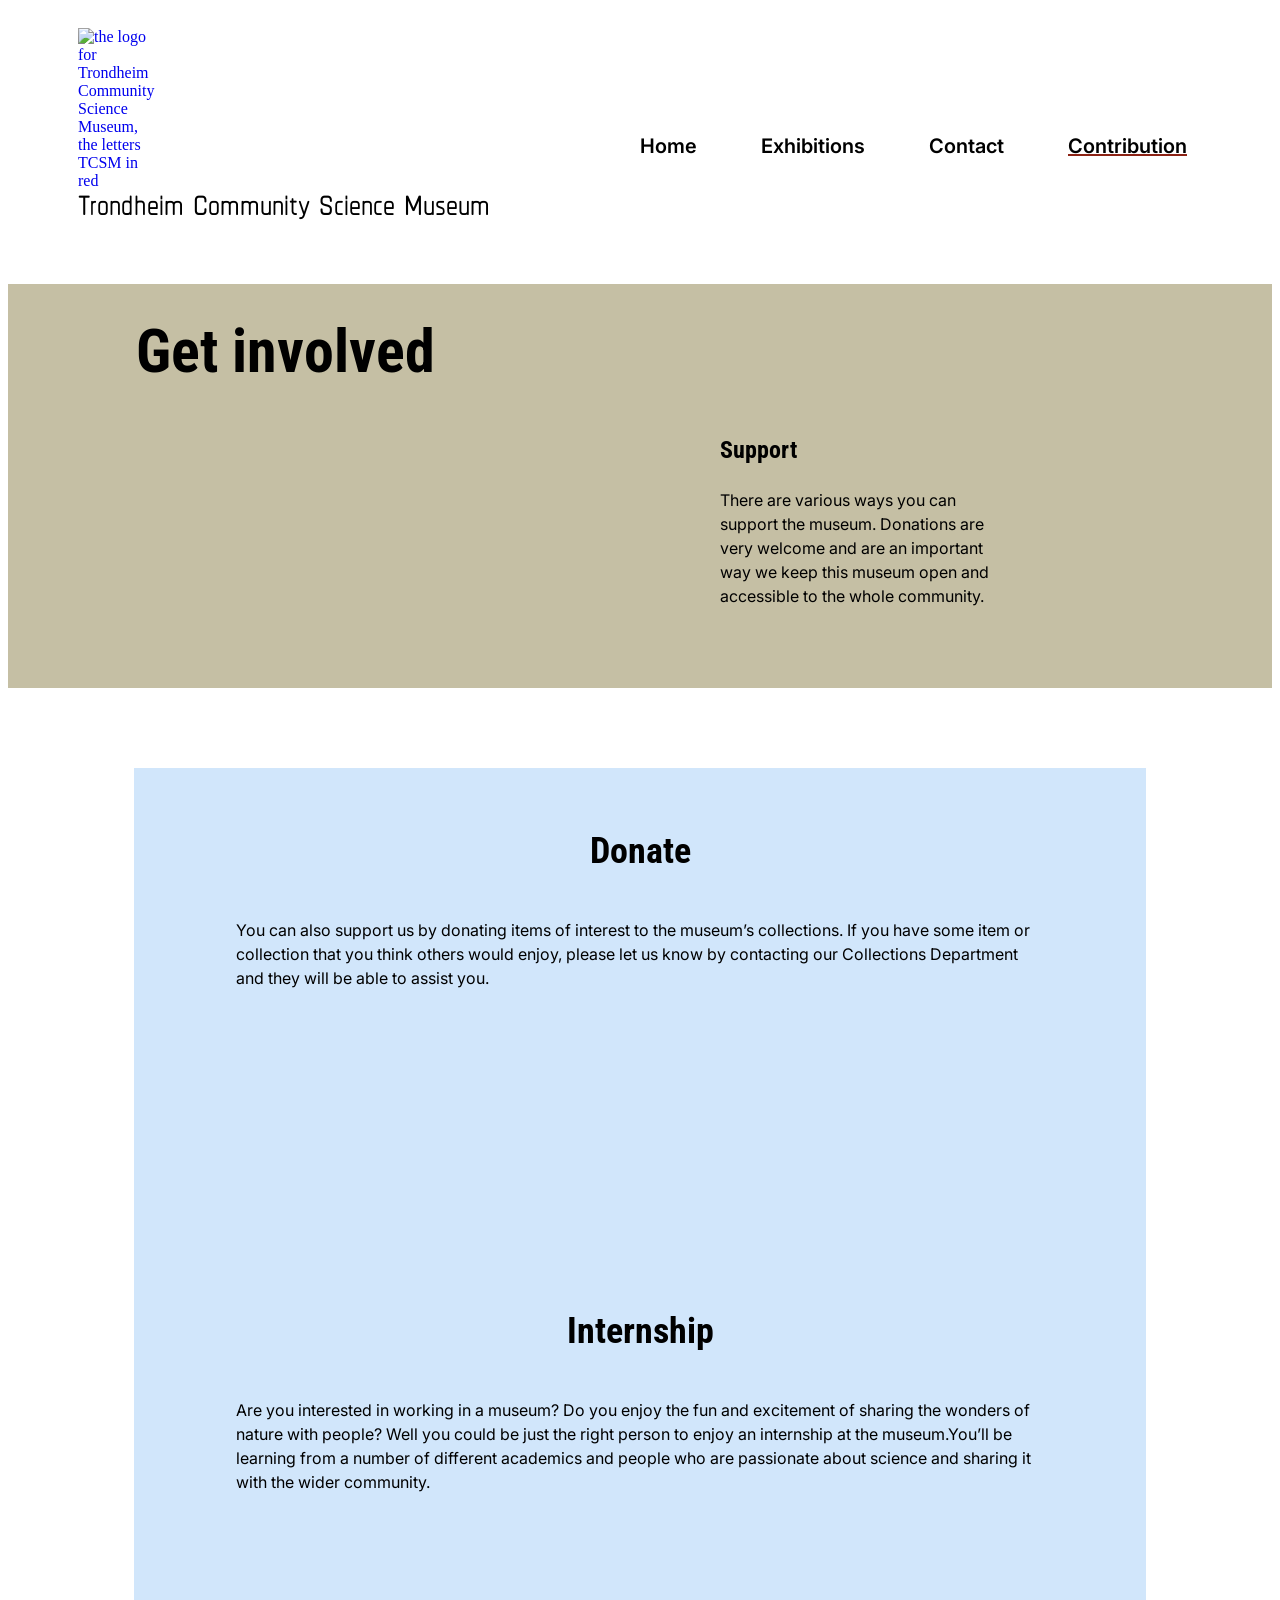
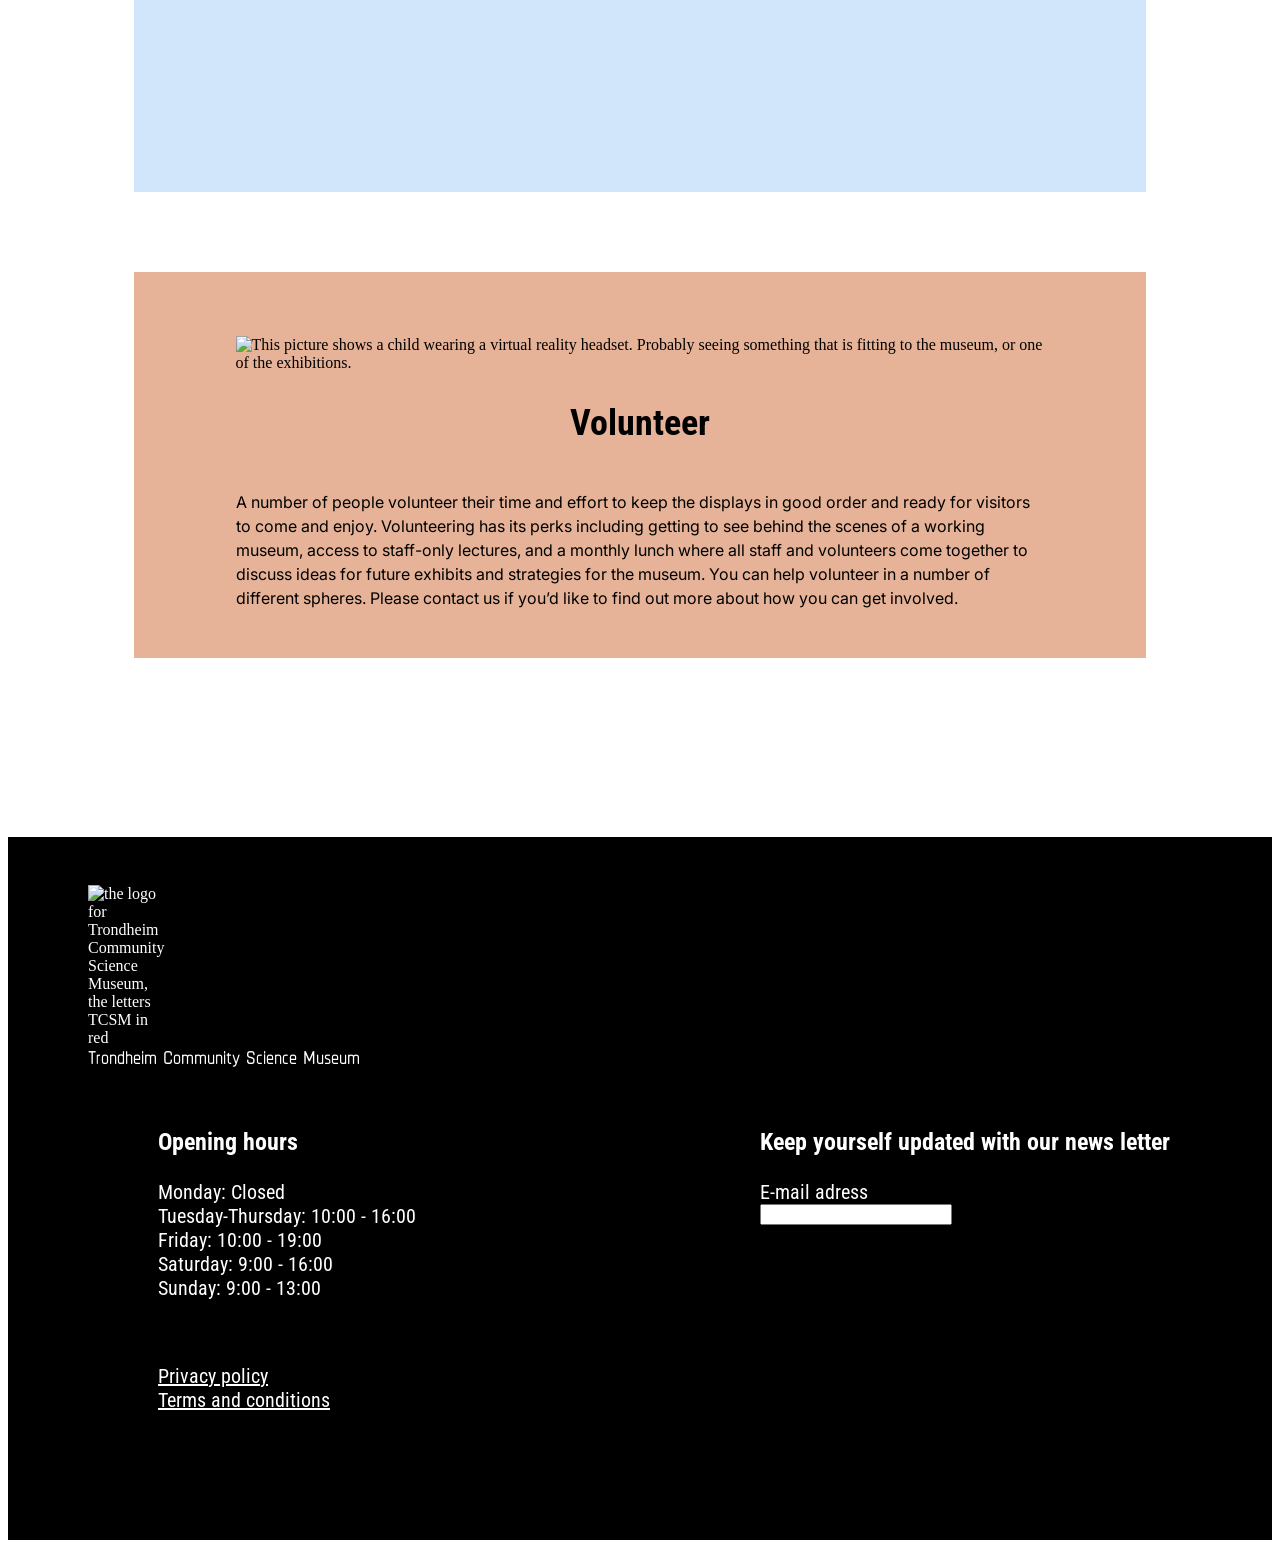
==== contribution.html @ 6265d52e "megachange" ====
<!DOCTYPE html>
<html lang="en">
  <head>
    <meta charset="UTF-8" />
    <meta
      name="description"
      content="This is the contribution page for the Trondheim Community Science Museum (TCSM). Here you can read about how to contribute to our museum, through donations or maybe volunteering and helping us at the museum!"
    />
    <meta name="viewport" content="width=device-width, initial-scale=1.0" />
    <title>Trondheim Community Science Musem</title>
    <link href="css/style.css" rel="stylesheet" />
    <link href="css/incommon.css" rel="stylesheet" />
    <script
      src="https://kit.fontawesome.com/cc9325c3ed.js"
      crossorigin="anonymous"
    ></script>
    <style>
      @import url("https://fonts.googleapis.com/css2?family=Roboto+Condensed:ital,wght@0,100..900;1,100..900&display=swap");
      @import url("https://fonts.googleapis.com/css2?family=Inter:ital,opsz,wght@0,14..32,100..900;1,14..32,100..900&family=Roboto+Condensed:ital,wght@0,100..900;1,100..900&display=swap");
      @import url("https://fonts.googleapis.com/css2?family=Chathura:wght@100;300;400;700;800&family=Inter:ital,opsz,wght@0,14..32,100..900;1,14..32,100..900&family=Roboto+Condensed:ital,wght@0,100..900;1,100..900&display=swap");
    </style>
  </head>

  <body>
    <header>
      <input type="checkbox" id="menu-checkbox" />
      <label for="menu-checkbox" class="menu-icon"
        ><i class="fas fa-bars"></i
      ></label>
      <nav>
        <a href="index.html" class="logo"
          ><img
            src="images/TCSM2.jpg"
            alt="the logo for Trondheim Community Science Museum, the letters TCSM in red"
          />
          <h1>Trondheim Community Science Museum</h1></a
        >

        <div class="navbar">
          <div class="nav-button">
            <a href="index.html">Home</a>
          </div>
          <div class="nav-button">
            <a href="exhibitions.html">Exhibitions</a>
          </div>
          <div class="nav-button"><a href="contact.html">Contact</a></div>
          <div class="nav-button">
            <a href="contribution.html" class="active">Contribution</a>
          </div>
        </div>
      </nav>
    </header>
    <main>
      <div class="header-box">
        <div class="get-involved">
          <h1>Get involved</h1>

          <div class="info-text">
            <h3>Support</h3>
            <p>
              There are various ways you can support the museum. Donations are
              very welcome and are an important way we keep this museum open and
              accessible to the whole community.
            </p>
          </div>
        </div>
      </div>
      <div class="blue-box">
        <div class="info-text2">
          <h2>Donate</h2>
          <p>
            You can also support us by donating items of interest to the
            museum’s collections. If you have some item or collection that you
            think others would enjoy, please let us know by contacting our
            Collections Department and they will be able to assist you.
          </p>
        </div>
        <div class="info-text2">
          <h2>Internship</h2>
          <p>
            Are you interested in working in a museum? Do you enjoy the fun and
            excitement of sharing the wonders of nature with people? Well you
            could be just the right person to enjoy an internship at the
            museum.You’ll be learning from a number of different academics and
            people who are passionate about science and sharing it with the
            wider community.
          </p>
        </div>
      </div>
      <div class="red-box">
        <div class="box-content">
          <img
            src="images/volunteer.jpg"
            alt="This picture shows a child wearing a virtual reality headset. Probably seeing something that is fitting to the museum, or one of the exhibitions."
          />
        </div>
        <div class="box-text">
          <div class="box-content"><h2>Volunteer</h2></div>
          <div class="box-content">
            <p>
              A number of people volunteer their time and effort to keep the
              displays in good order and ready for visitors to come and enjoy.
              Volunteering has its perks including getting to see behind the
              scenes of a working museum, access to staff-only lectures, and a
              monthly lunch where all staff and volunteers come together to
              discuss ideas for future exhibits and strategies for the museum.
              You can help volunteer in a number of different spheres. Please
              contact us if you’d like to find out more about how you can get
              involved.
            </p>
          </div>
        </div>
      </div>
    </main>
    <footer>
      <div class="footer-test">
        <a href="index.html" class="footer-logo"
          ><img
            src="images/TCSM.png"
            alt="the logo for Trondheim Community Science Museum, the letters TCSM in red"
          />
          <h1>Trondheim Community Science Museum</h1></a
        >
        <div class="footer-columns">
          <div class="opening-hours">
            <h3>Opening hours</h3>
            Monday: Closed<br />
            Tuesday-Thursday: 10:00 - 16:00<br />
            Friday: 10:00 - 19:00<br />
            Saturday: 9:00 - 16:00<br />
            Sunday: 9:00 - 13:00<br />
          </div>

          <div class="news-letter-some">
            <h3>Keep yourself updated with our news letter</h3>
            <div class="email">
              <label for="email">E-mail adress</label>
              <input
                type="email"
                name="email"
                id="email"
                class="form__input"
                required
              />
            </div>
            <div class="sosial-media">
              <div class="some-logo">
                <a href="https://www.facebook.com/"
                  ><i class="fab fa-facebook-f"></i
                ></a>
              </div>
              <div class="some-logo">
                <a href="https://www.Instagram.com/"
                  ><i class="fab fa-instagram"></i
                ></a>
              </div>
            </div>
          </div>
          <div class="privacy-terms">
            <a href="document-pp.html">Privacy policy</a>
            <a href="document-tc.html">Terms and conditions</a>
          </div>
        </div>
      </div>
    </footer>
  </body>
</html>
---- css/style.css ----
.header-pic img {
  justify-self: center;
  width: 100%;
}

.get-involved {
  background-color: hwb(49 29% 45% / 0.5);
  max-width: 100%;
  display: grid;
  grid-template-columns: 1fr 1fr;
  justify-content: center;
  align-items: top;
}

.contact-us {
  background-color: rgba(164, 206, 248, 0.5);
  max-width: 100%;
  display: grid;
  grid-template-columns: 1fr 1fr;
  justify-content: center;
  align-items: top;
}

.exhibition-spaces {
  display: grid;
  grid-template-columns: 1fr 1fr;
  justify-content: center;
  align-items: top;
  background-color: hsla(21, 61%, 50%, 0.5);
  width: 100%;
}
.name {
  display: flex;
  flex-direction: column;
}

/* input {
    border-radius: 5px;
    height: 2vw;
    width: 20vw;
  } */

.contact-text {
  display: flex;
  flex-direction: column;
  justify-content: center;
  font-family: "Roboto condensed", "Open Sans", "Helvetica Neue", sans-serif;
  font-size: 14px;
}

form {
  display: flex;
  flex-direction: column;
  justify-content: center;
  font-size: 20px;
}

.your-message {
  display: flex;
  flex-direction: column;
  justify-content: center;
  border-radius: 5px 5px 5px 5px;
  max-width: 30vw;
}

textarea {
  min-height: 150px;
  border-radius: 5px;
  margin: 1rem 0 1rem 0;
}

.header-box p {
  max-width: 60%;
  margin-bottom: 5rem;
  margin-right: 3rem;
}

.header-box-black p {
  max-width: 80%;
  margin-bottom: 5rem;
  margin-right: 3rem;
}

.header-box-black h4 {
  font-style: italic;
  font-weight: 100;
}

.p-p {
  background-color: rgb(0, 0, 0);
  max-width: 100%;
  display: grid;
  grid-template-columns: 1fr 1fr;
  justify-content: center;
  align-items: top;
  color: white;
}

.privacy-terms-doc {
  max-width: 100%;
}

.placement {
  display: flex;
  justify-content: center;
  max-width: 60%;
  margin-top: 115px;
}

.info-text {
  margin: 8rem 5rem 0rem 5rem;
  font-family: "Roboto condensed", "Open Sans", "Helvetica Neue", sans-serif;
}

.info-text2 {
  font-family: "Roboto condensed", "Open Sans", "Helvetica Neue", sans-serif;
  display: flex;
  align-items: center;
  flex-direction: column;
  min-height: 30rem;
}

.contact-info {
  display: grid;
  grid-template-columns: 1fr 1fr;
  margin: 0vw 2vw 0vw 5vw;
  font-family: "Roboto condensed", "Open Sans", "Helvetica Neue", sans-serif;
  font-size: 16px 14px;
}

.welcome {
  display: flex;
  flex-direction: column;
  justify-content: center;
  align-items: center;
  margin-top: 115px;
}

main h2 {
  font-family: "Roboto condensed", "Open Sans", "Helvetica Neue", sans-serif;
  font-size: 36px;
  max-width: 60%;
}

main p {
  font-family: "inter";
  font-size: 16px;
  max-width: 80%;
  line-height: 1.5;
}

main img {
  max-width: 80%;
}

.box-text {
  display: grid;
  justify-content: center;
  align-items: center;
}

.box-content {
  display: flex;
  justify-content: center;
  align-items: center;
}

.blue-box {
  background-color: rgba(164, 206, 248, 0.5);
  display: flex;
  flex-direction: column;
  max-width: 80%;
  margin-top: 5rem;
  padding-bottom: 2rem;
  padding-top: 2rem;
}

.blue-box img {
  margin-top: 2rem;
  max-height: 30rem;
  display: flex;
  flex-wrap: wrap;
}

.red-box {
  background-color: hsla(21, 61%, 50%, 0.5);
  display: flex;
  flex-direction: column;
  max-width: 80%;
  margin-top: 5rem;
  padding-bottom: 2rem;
  padding-top: 2rem;
}

.red-box img {
  margin-top: 2rem;
  max-height: 30rem;
  display: flex;
  flex-wrap: wrap;
}

.green-box {
  background-color: hwb(49 29% 45% / 0.5);
  display: flex;
  flex-direction: column;
  max-width: 80%;
  margin-top: 5rem;
  padding-bottom: 2rem;
  padding-top: 2rem;
}

.green-box img {
  margin-top: 2rem;
  max-height: 30rem;
  display: flex;
  flex-wrap: wrap;
}

button {
  background-color: #8c2214;
  color: white;
  border: none;
  border-radius: 5px;
  padding: 6px 0;
  margin-top: 10px;
  font-size: 20px;
  cursor: pointer;
}

main h1 {
  font-family: "Roboto condensed", "Open Sans", "Helvetica Neue", sans-serif;
  font-size: 48px;
  margin-left: 3rem;
  margin-top: 2rem;
}

main main h4 {
  font-family: "Roboto condensed", "Open Sans", "Helvetica Neue", sans-serif;
  font-size: 20px;
}

.exhibition-spaces {
  display: grid;
  grid-template-columns: 1fr 1fr;
  justify-content: center;
  align-items: top;
  background-color: hsla(21, 61%, 50%, 0.5);
  max-width: 100%;
}

main {
  display: flex;
  flex-direction: column;
  align-items: center;
}
---- css/incommon.css ----
nav {
    display: grid;
    grid-template-columns: 1fr 1fr;
    align-items: center;
    margin: 0px 70px 0px 70px;
  }

  nav a {
    text-decoration: none;
  }

  .navbar {
    display: flex;
    flex-wrap: wrap;
    gap: 5vw;
  }

  .active {
    text-decoration: underline;
    text-decoration-color: #8c2214;
  }
  nav a:hover {
    text-decoration: underline;
    text-decoration-color: #8c2214;
  }

  .navbar a {
    font-family: "inter";
    color: black;
    font-weight: 600;
    font-size: 20px;
  }

  .menu-icon {
    display: none;
  }

  #menu-checkbox {
    display: none;
  }

  header h1 {
    font-family: "chathura", "Open Sans", "Helvetica Neue", sans-serif;
    font-size: 48px;
    color: black;
    margin-top: -1.5rem;
    max-width: max-content;
  }

  .logo {
    text-decoration: none;
    max-width: fit-content;
  }

  .logo img {
    max-width: 5rem;
    margin-top: 20px;
  }
  .navbar header img {
    max-width: 100%;
  }
  main {
    display: flex;
    flex-direction: column;
    align-items: center;
  }

  main h3 {
    font-size: 24px;
  }

  main h1 {
    font-family: "Roboto condensed", "Open Sans", "Helvetica Neue", sans-serif;
    font-size: 60px;
    margin-left: 10vw;
  }

  main h4 {
    font-family: "Roboto condensed", "Open Sans", "Helvetica Neue", sans-serif;
    font-size: 20px;
  }

  
  footer {
    padding: 3rem 0rem 3rem 3rem;
    margin-top: 179px;
    background-color: black;
    color: white;
  }

  .footer-logo img {
    max-width: 5rem;
  }

  .footer-test {
    display: grid;
    align-items: center;
    justify-content: center;
  }
  .footer-columns {
    display: grid;
    grid-template-columns: 1fr 1fr;
    margin: 0px 70px 0px 70px;
    font-family: "Roboto condensed", "Open Sans", "Helvetica Neue", sans-serif;
    font-size: 20px;
    gap: 15vw;
  }

  footer h1 {
    color: white;
    font-family: "chathura", "Open Sans", "Helvetica Neue", sans-serif;
    font-size: 48;
    margin-top: -1rem;
    max-width: fit-content;
  }

  footer h3 {
    font-size: 24px;
    max-width: fit-content;
  }

  .email {
    display: flex;
    flex-direction: column;
    max-width: 15vw;
  }

  footer a {
    text-decoration: none;
    color: white;
    max-width: fit-content;
  }

  .some-logo {
    display: inline-block;
    padding: 0.5vw;
  }

  .some-logo i {
    font-size: 26px;
  }

  .sosial-media {
    margin: 1vw 0vw 0vw 17vw;
  }

  .privacy-terms {
    text-decoration: underline;
    display: flex;
    flex-direction: column;
    margin-top: -10vw;
  }

  .news-letter-some {
    justify-self: center;
  }

  
@media (max-width: 1000px) {
  header {
    background-color: black;
    max-width: 100%;
  }

  #menu-checkbox:checked ~ nav {
    display: block;
    background-color: black;
    font-family: "Roboto condensed", "Open Sans", "Helvetica Neue", sans-serif;
    font-size: 20px;
    position: absolute;
    z-index: 2;
  }

  .nav-button a {
    color: white;
    text-decoration: none;
    margin: 1rem;
    gap: 2rem;
  }

  .nav-button {
    padding: 1rem;
  }

  .navbar {
    padding: 0.5rem;
  }

  .menu-icon {
    display: block;
    cursor: pointer;
  }

  .menu-icon i {
    font-size: 47px;
    color: white;
    background-color: black;
    padding: 5px 7px 5px 7px;
  }

  nav,
  #menu-checkbox {
    display: none;
  }

  .active {
    background-color: #8c2214;
  }
  nav a:hover {
    background-color: #8c2214;
  }

  .logo img {
    display: none;
  }

  nav h1 {
    display: none;
  }

  .header-pic img {
    width: 100%;
  }

  footer {
    padding: 3rem 0rem 3rem 1rem;
    margin-top: 79px;
    background-color: black;
    color: white;
  }



  .footer-logo img {
    max-width: 3rem;
    margin-bottom: 0.7rem;
  }

  .footer-columns {
    margin: 0px 20px 0px 20px;
    font-family: "Roboto condensed", "Open Sans", "Helvetica Neue", sans-serif;
    font-size: 14px;
  }

  footer h3 {
    font-size: 15px;
  }

  .some-logo i {
    font-size: 18px;
  }

  h3 {
    font-family: "Roboto condensed", "Open Sans", "Helvetica Neue", sans-serif;
    font-size: 20px;
  }

  h2 {
    font-family: "Roboto condensed", "Open Sans", "Helvetica Neue", sans-serif;
    font-size: 36px;
    max-width: 80%;
  }


  /* .email {
    display: flex;
    flex-direction: column;
    max-width: 20vw;
  } */
/* 
  footer a {
    text-decoration: none;
    color: white;
  } */

  /* .some-logo {
    display: inline-block;
    padding: 0.4rem;
  }

  .some-logo i {
    font-size: 18px;
  }

  .sosial-media {
    margin: 0vw 0vw 0vw 14vw;
  } */

  /* .privacy-terms {
    text-decoration: underline;
    display: flex;
    flex-direction: column;
    margin-top: 5vw;
    margin-bottom: 2rem;
  } */
/* 
  .news-letter-some {
    justify-self: center;
  } */

  /* footer h1 {
    color: white;
    font-family: "chathura", "Open Sans", "Helvetica Neue", sans-serif;
    font-size: 36px;
    margin-top: -1.5rem;
  } */
}
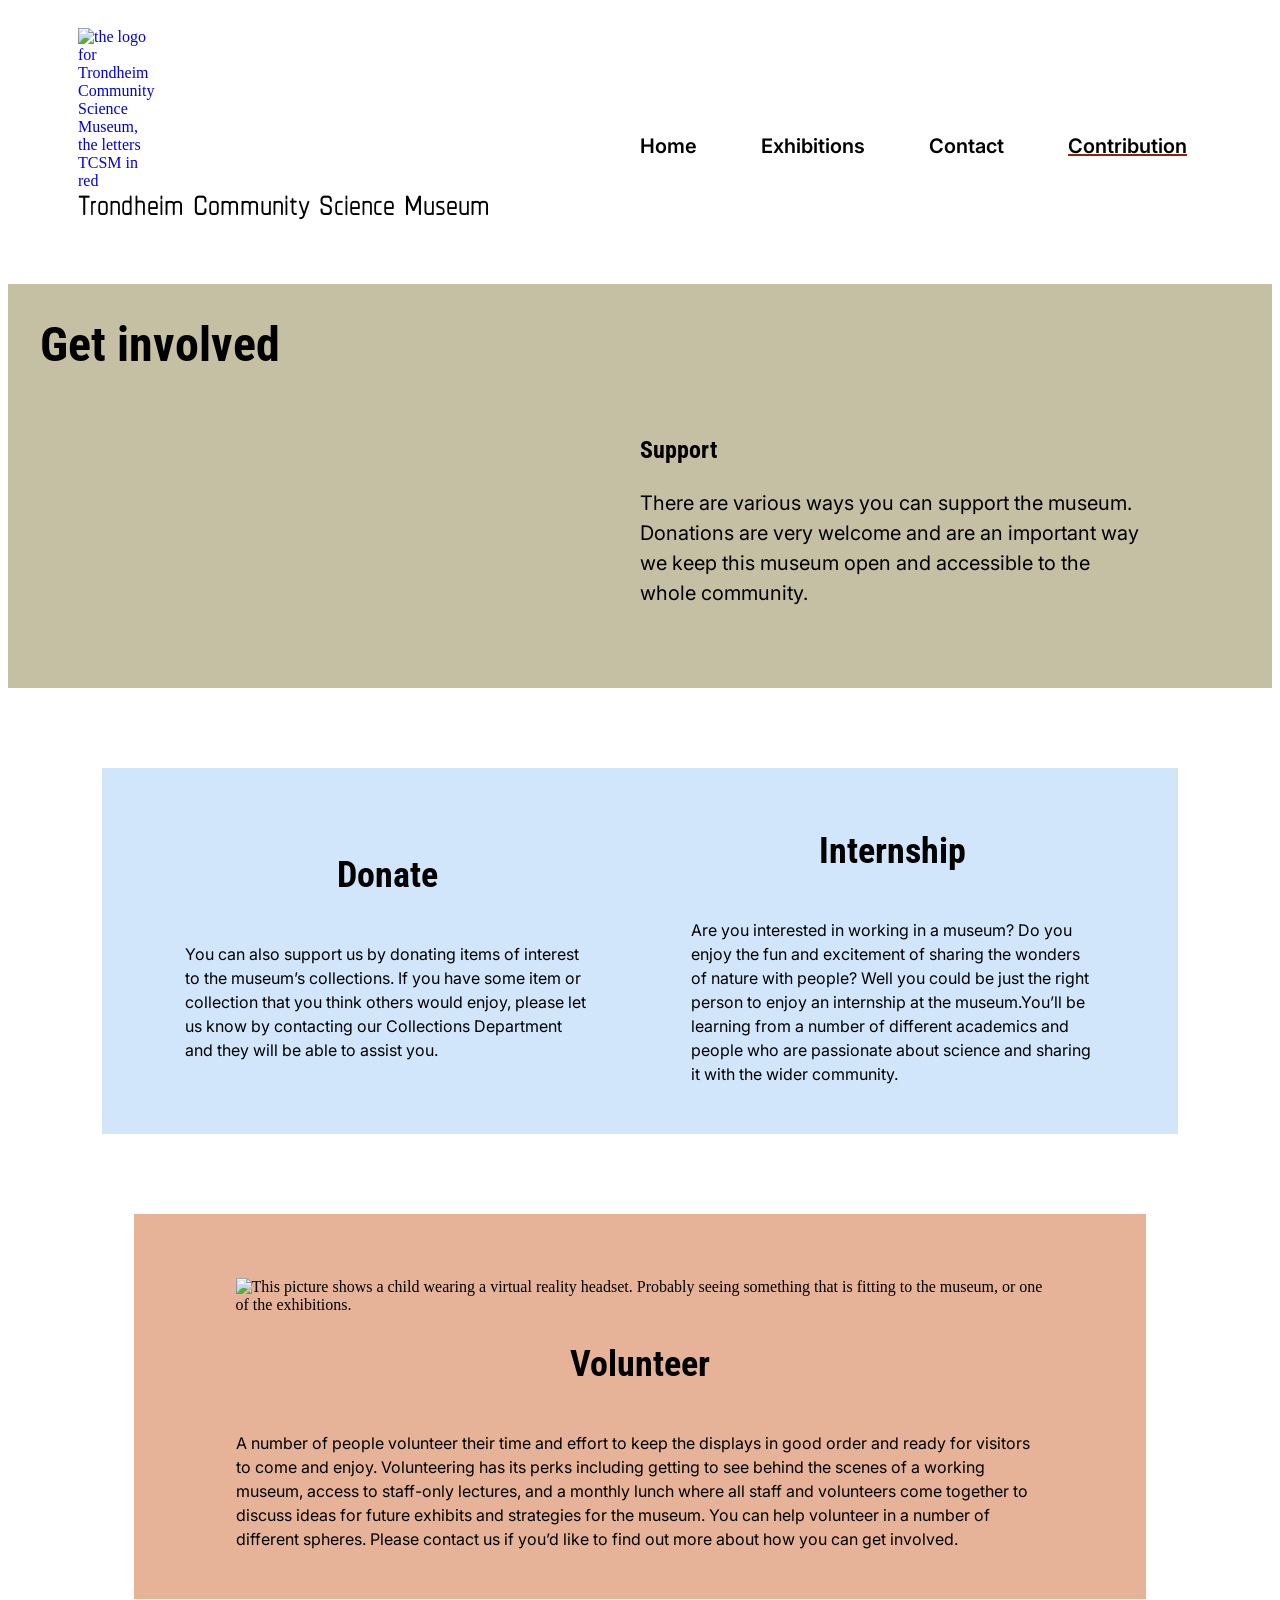
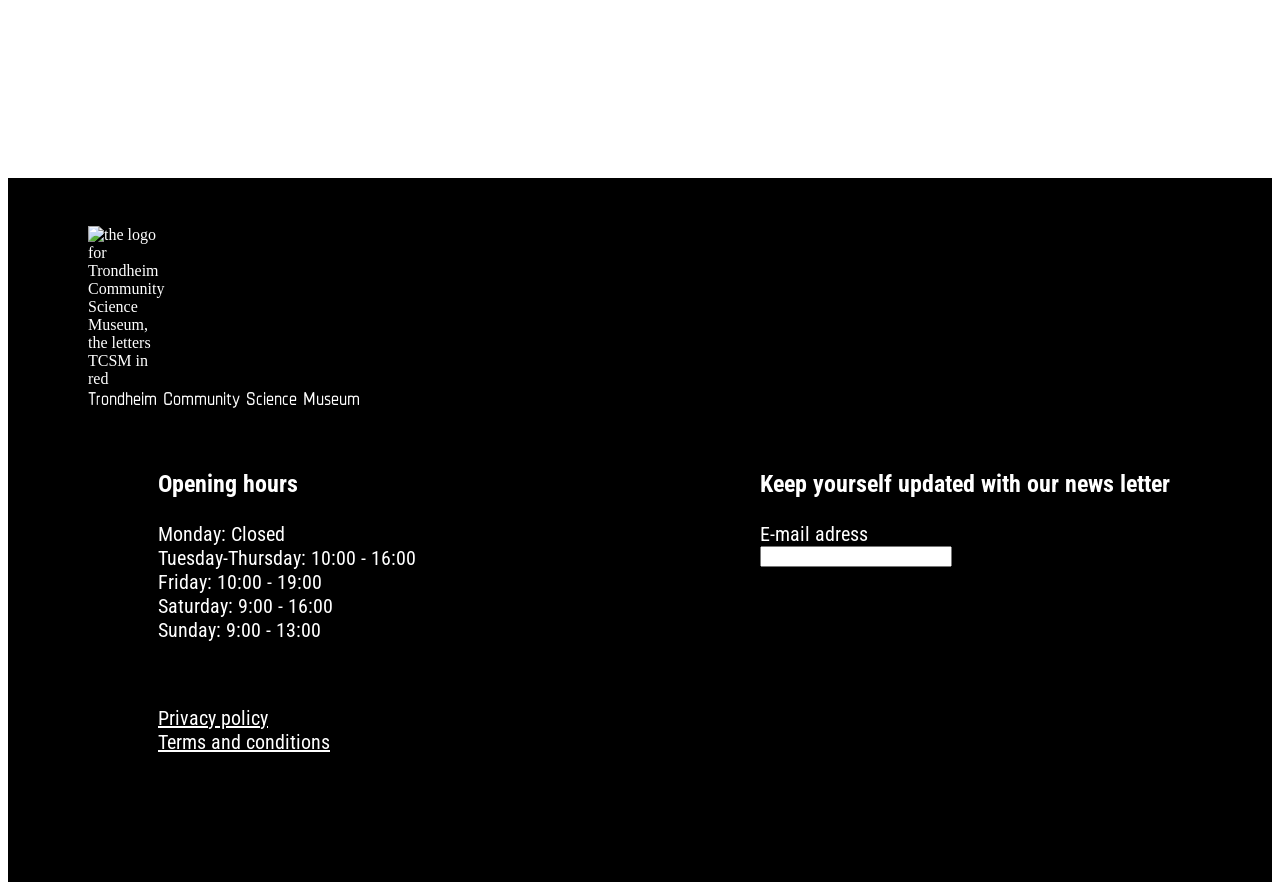
==== commit d21a695f: "Cleanup" ====
--- a/contribution.html
+++ b/contribution.html
@@ -65,7 +65,7 @@
           </div>
         </div>
       </div>
-      <div class="blue-box">
+      <div class="blue-box2">
         <div class="info-text2">
           <h2>Donate</h2>
           <p>
@@ -75,6 +75,8 @@
             Collections Department and they will be able to assist you.
           </p>
         </div>
+
+
         <div class="info-text2">
           <h2>Internship</h2>
           <p>
@@ -87,6 +89,7 @@
           </p>
         </div>
       </div>
+
       <div class="red-box">
         <div class="box-content">
           <img
--- a/css/style.css
+++ b/css/style.css
@@ -9,7 +9,10 @@
   display: grid;
   grid-template-columns: 1fr 1fr;
   justify-content: center;
-  align-items: top;
+}
+
+.get-involved p {
+  font-size: 20px;
 }
 
 .contact-us {
@@ -18,41 +21,30 @@
   display: grid;
   grid-template-columns: 1fr 1fr;
   justify-content: center;
-  align-items: top;
+
+}
+
+.contact-us p {
+  font-size: 20px;
+  padding: 8rem 0 0 0;
+
 }
 
 .exhibition-spaces {
   display: grid;
   grid-template-columns: 1fr 1fr;
   justify-content: center;
-  align-items: top;
+
   background-color: hsla(21, 61%, 50%, 0.5);
   width: 100%;
 }
+.exhibition-spaces p {
+  font-size: 20px;
+}
+
 .name {
   display: flex;
   flex-direction: column;
-}
-
-/* input {
-    border-radius: 5px;
-    height: 2vw;
-    width: 20vw;
-  } */
-
-.contact-text {
-  display: flex;
-  flex-direction: column;
-  justify-content: center;
-  font-family: "Roboto condensed", "Open Sans", "Helvetica Neue", sans-serif;
-  font-size: 14px;
-}
-
-form {
-  display: flex;
-  flex-direction: column;
-  justify-content: center;
-  font-size: 20px;
 }
 
 .your-message {
@@ -69,12 +61,6 @@
   margin: 1rem 0 1rem 0;
 }
 
-.header-box p {
-  max-width: 60%;
-  margin-bottom: 5rem;
-  margin-right: 3rem;
-}
-
 .header-box-black p {
   max-width: 80%;
   margin-bottom: 5rem;
@@ -107,17 +93,12 @@
   margin-top: 115px;
 }
 
-.info-text {
-  margin: 8rem 5rem 0rem 5rem;
-  font-family: "Roboto condensed", "Open Sans", "Helvetica Neue", sans-serif;
-}
-
 .info-text2 {
   font-family: "Roboto condensed", "Open Sans", "Helvetica Neue", sans-serif;
   display: flex;
-  align-items: center;
-  flex-direction: column;
-  min-height: 30rem;
+  flex-direction: column;
+  justify-content: center;
+  align-items: center;
 }
 
 .contact-info {
@@ -165,55 +146,25 @@
   align-items: center;
 }
 
-.blue-box {
+.blue-box2 {
   background-color: rgba(164, 206, 248, 0.5);
-  display: flex;
-  flex-direction: column;
-  max-width: 80%;
-  margin-top: 5rem;
-  padding-bottom: 2rem;
-  padding-top: 2rem;
-}
-
-.blue-box img {
-  margin-top: 2rem;
-  max-height: 30rem;
-  display: flex;
-  flex-wrap: wrap;
-}
-
-.red-box {
-  background-color: hsla(21, 61%, 50%, 0.5);
-  display: flex;
-  flex-direction: column;
-  max-width: 80%;
-  margin-top: 5rem;
-  padding-bottom: 2rem;
-  padding-top: 2rem;
-}
-
-.red-box img {
-  margin-top: 2rem;
-  max-height: 30rem;
-  display: flex;
-  flex-wrap: wrap;
-}
-
-.green-box {
+  display: grid;
+  grid-template-columns: 1fr 1fr;
+  justify-content: center;
+  margin: 5rem 5rem 0 5rem;
+  padding: 2rem;
+  width: 80%;
+}
+
+.green-box2 {
   background-color: hwb(49 29% 45% / 0.5);
   display: flex;
   flex-direction: column;
-  max-width: 80%;
-  margin-top: 5rem;
-  padding-bottom: 2rem;
-  padding-top: 2rem;
-}
-
-.green-box img {
-  margin-top: 2rem;
-  max-height: 30rem;
-  display: flex;
-  flex-wrap: wrap;
+  justify-content: center;
+  align-items: center;
+  margin: 5rem 5rem 0 5rem;
+  padding: 2rem 0;
+  width: 80%;
 }
 
 button {
@@ -227,25 +178,9 @@
   cursor: pointer;
 }
 
-main h1 {
-  font-family: "Roboto condensed", "Open Sans", "Helvetica Neue", sans-serif;
-  font-size: 48px;
-  margin-left: 3rem;
-  margin-top: 2rem;
-}
-
-main main h4 {
-  font-family: "Roboto condensed", "Open Sans", "Helvetica Neue", sans-serif;
-  font-size: 20px;
-}
-
-.exhibition-spaces {
-  display: grid;
-  grid-template-columns: 1fr 1fr;
-  justify-content: center;
-  align-items: top;
-  background-color: hsla(21, 61%, 50%, 0.5);
-  max-width: 100%;
+main h4 {
+  font-family: "Roboto condensed", "Open Sans", "Helvetica Neue", sans-serif;
+  font-size: 20px;
 }
 
 main {
@@ -253,3 +188,24 @@
   flex-direction: column;
   align-items: center;
 }
+
+@media (max-width: 1000px) {
+  .get-involved,
+  .contact-us,
+  .exhibition-spaces {
+    display: flex;
+    flex-direction: column;
+    align-items: center;
+  }
+
+  .blue-box2 {
+    display: flex;
+    flex-direction: column;
+    align-items: center;
+    margin: 5rem 0rem;
+  }
+
+  .exhibition-spaces p {
+    font-size: 16px;
+  }
+}
--- a/css/incommon.css
+++ b/css/incommon.css
@@ -71,8 +71,8 @@
 
   main h1 {
     font-family: "Roboto condensed", "Open Sans", "Helvetica Neue", sans-serif;
-    font-size: 60px;
-    margin-left: 10vw;
+    font-size: 48px;
+    margin: 2rem 0 3rem 2rem ;
   }
 
   main h4 {
@@ -80,7 +80,60 @@
     font-size: 20px;
   }
 
+  .header-box p {
+    margin: 0 0 5rem 0;
+  }
+
   
+.blue-box {
+  background-color: rgba(164, 206, 248, 0.5);
+}
+
+.blue-box img {
+  margin-top: 2rem;
+  max-height: 30rem;
+  display: flex;
+  flex-wrap: wrap;
+}
+
+.red-box {
+  background-color: hsla(21, 61%, 50%, 0.5);
+}
+
+.red-box,
+.green-box,
+.blue-box {
+  display: flex;
+  flex-direction: column;
+  margin: 5rem 0 0 0;
+  padding: 2rem 0 2rem 0;
+  width: 80%;
+}
+
+.red-box img {
+  margin-top: 2rem;
+  max-height: 30rem;
+  display: flex;
+  flex-wrap: wrap;
+}
+
+.green-box {
+  background-color: hwb(49 29% 45% / 0.5);
+
+}
+
+.green-box img {
+  margin-top: 2rem;
+  max-height: 30rem;
+  display: flex;
+  flex-wrap: wrap;
+}
+
+.info-text {
+  margin: 8rem 0rem 0rem 0rem;
+  font-family: "Roboto condensed", "Open Sans", "Helvetica Neue", sans-serif;
+}
+
   footer {
     padding: 3rem 0rem 3rem 3rem;
     margin-top: 179px;
@@ -222,6 +275,13 @@
     width: 100%;
   }
 
+  .red-box,
+  .green-box,
+  .blue-box
+  .green-box2 {
+    margin: 2rem;
+  }
+
   footer {
     padding: 3rem 0rem 3rem 1rem;
     margin-top: 79px;
@@ -229,8 +289,6 @@
     color: white;
   }
 
-
-
   .footer-logo img {
     max-width: 3rem;
     margin-bottom: 0.7rem;
@@ -255,10 +313,21 @@
     font-size: 20px;
   }
 
-  h2 {
-    font-family: "Roboto condensed", "Open Sans", "Helvetica Neue", sans-serif;
-    font-size: 36px;
+ main h2 {
+    font-family: "Roboto condensed", "Open Sans", "Helvetica Neue", sans-serif;
+    font-size: 24px;
     max-width: 80%;
+  }
+
+    main h1 {
+    margin: 1rem 0 1rem 0;
+  }
+
+  .info-text {
+    display: flex;
+    flex-direction: column;
+    align-items: center;
+    margin: 0rem;
   }
 
 
